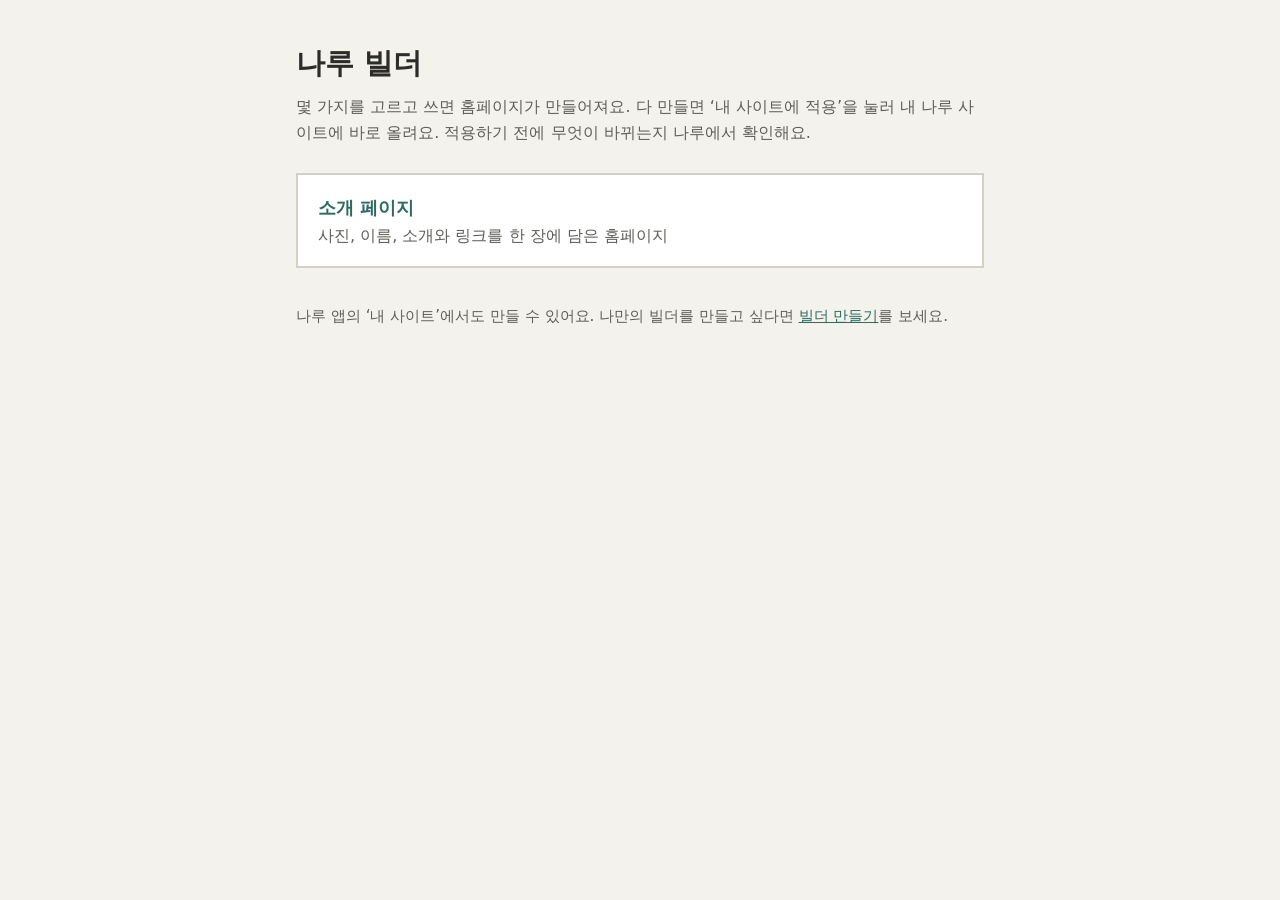
==== site/index.html @ aaf2683d "Naru's builders: the list, and the 소개 페이지 builder builders.naru.pub serves site/: its root page list" ====
<!doctype html>
<html lang="ko">
  <head>
    <meta charset="utf-8" />
    <meta name="viewport" content="width=device-width, initial-scale=1" />
    <title>나루 빌더</title>
    <meta name="description" content="몇 가지를 고르고 쓰면 내 나루 사이트가 만들어지는 곳들" />
    <!-- The list of Naru's own builders. It is not a builder itself: each
         builder is a folder of this site, and hands its files to Naru on its
         own (https://naru.pub/docs/builders). -->
    <style>
      :root {
        --ink: #2c2c2a;
        --muted: #5f5e5a;
        --line: #d3d1c7;
        --paper: #ffffff;
        --ground: #f4f2ec;
        --accent: #2e6b61;
        color-scheme: light dark;
      }
      @media (prefers-color-scheme: dark) {
        :root {
          --ink: #f1efe8;
          --muted: #b4b2a9;
          --line: #444441;
          --paper: #1f1f1d;
          --ground: #151514;
          --accent: #8bd0c3;
        }
      }
      * {
        box-sizing: border-box;
      }
      body {
        margin: 0;
        background: var(--ground);
        color: var(--ink);
        font-family: "Pretendard", "Apple SD Gothic Neo", "Noto Sans KR", system-ui, sans-serif;
        line-height: 1.6;
      }
      main {
        max-width: 720px;
        margin: 0 auto;
        padding: 40px 16px 56px;
      }
      h1 {
        margin: 0 0 8px;
        font-size: 1.8rem;
      }
      .lead {
        margin: 0 0 28px;
        color: var(--muted);
      }
      ul {
        list-style: none;
        margin: 0;
        padding: 0;
        display: grid;
        gap: 12px;
      }
      a.builder {
        display: block;
        padding: 18px 20px;
        background: var(--paper);
        border: 2px solid var(--line);
        color: inherit;
        text-decoration: none;
      }
      a.builder:hover,
      a.builder:focus-visible {
        border-color: var(--accent);
      }
      a.builder strong {
        display: block;
        font-size: 1.15rem;
        color: var(--accent);
      }
      a.builder span {
        color: var(--muted);
      }
      footer {
        margin-top: 36px;
        font-size: 0.95rem;
        color: var(--muted);
      }
      footer a {
        color: var(--accent);
      }
    </style>
  </head>
  <body>
    <main>
      <h1>나루 빌더</h1>
      <p class="lead">
        몇 가지를 고르고 쓰면 홈페이지가 만들어져요. 다 만들면 ‘내 사이트에 적용’을
        눌러 내 나루 사이트에 바로 올려요. 적용하기 전에 무엇이 바뀌는지 나루에서
        확인해요.
      </p>
      <ul>
        <li>
          <a class="builder" href="profile/">
            <strong>소개 페이지</strong>
            <span>사진, 이름, 소개와 링크를 한 장에 담은 홈페이지</span>
          </a>
        </li>
      </ul>
      <footer>
        <p>
          나루 앱의 ‘내 사이트’에서도 만들 수 있어요. 나만의 빌더를 만들고 싶다면
          <a href="https://naru.pub/docs/builders">빌더 만들기</a>를 보세요.
        </p>
      </footer>
    </main>
  </body>
</html>
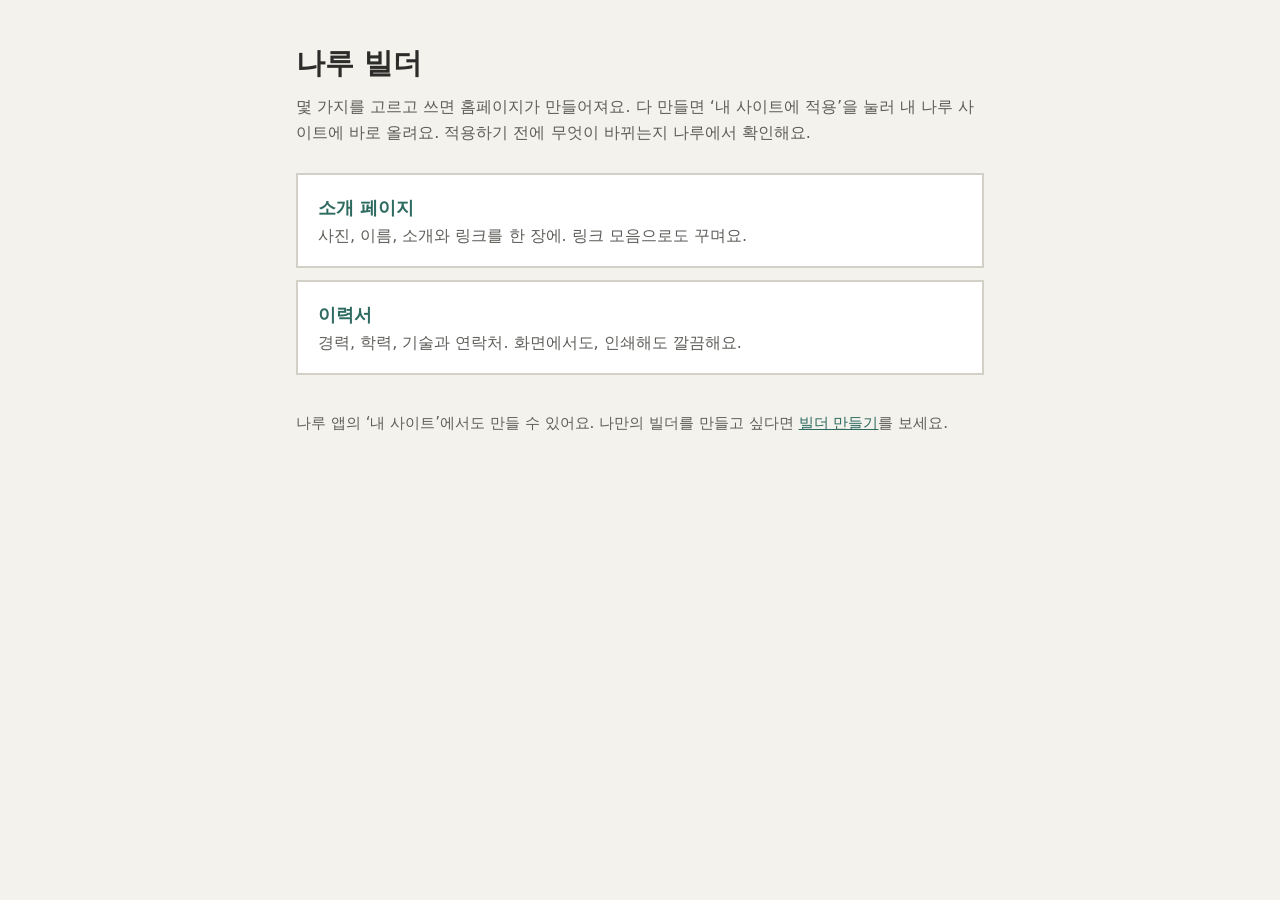
==== commit acb3086f: "Add 이력서, and a link-page layout to 소개 페이지 이력서 (resume/) makes a résumé page: role, contacts, experie" ====
--- a/site/index.html
+++ b/site/index.html
@@ -100,7 +100,13 @@
         <li>
           <a class="builder" href="profile/">
             <strong>소개 페이지</strong>
-            <span>사진, 이름, 소개와 링크를 한 장에 담은 홈페이지</span>
+            <span>사진, 이름, 소개와 링크를 한 장에. 링크 모음으로도 꾸며요.</span>
+          </a>
+        </li>
+        <li>
+          <a class="builder" href="resume/">
+            <strong>이력서</strong>
+            <span>경력, 학력, 기술과 연락처. 화면에서도, 인쇄해도 깔끔해요.</span>
           </a>
         </li>
       </ul>
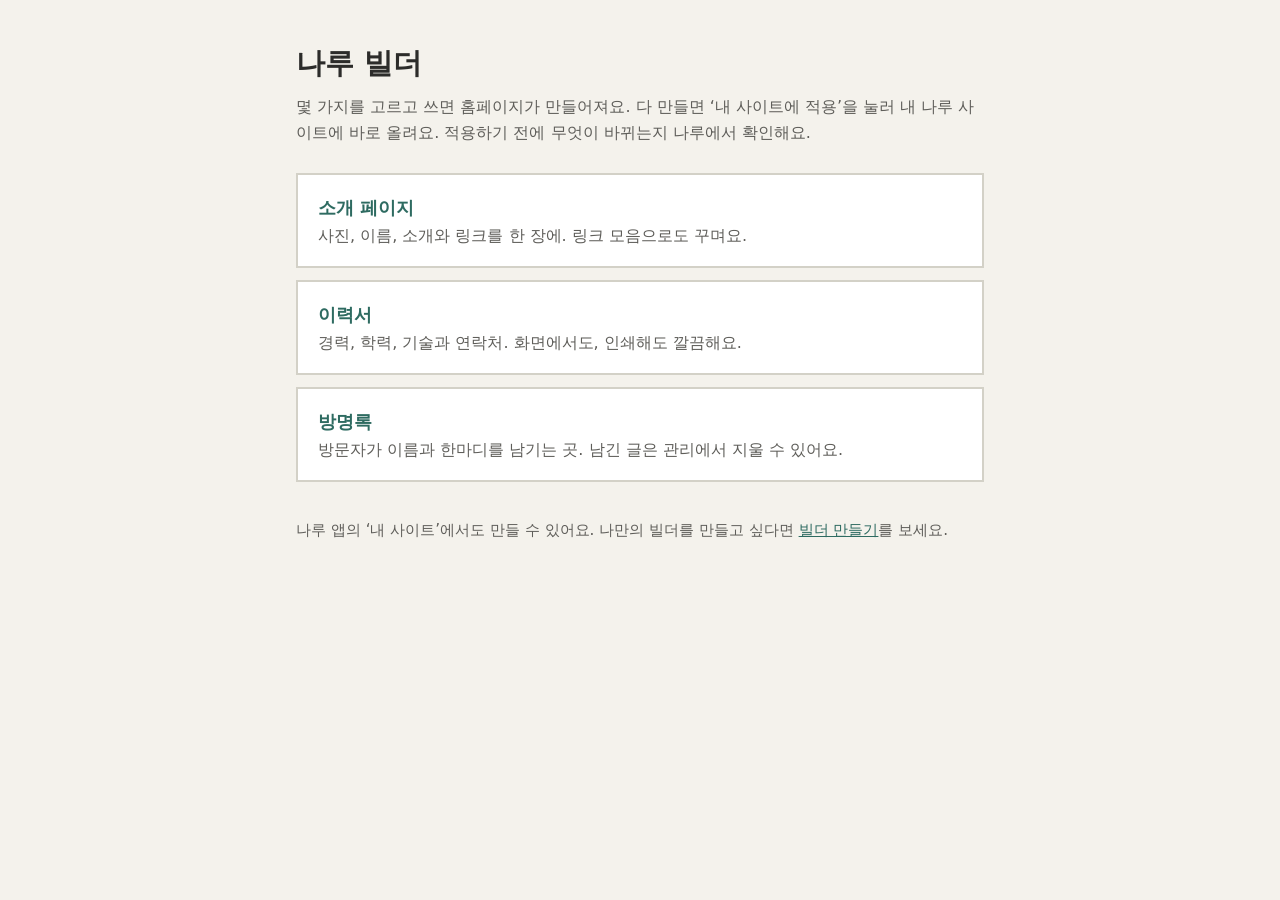
==== commit 3015b645: "Add a guestbook builder 방명록: visitors leave a name and a message, newest first, on its own page (gue" ====
--- a/site/index.html
+++ b/site/index.html
@@ -109,6 +109,12 @@
             <span>경력, 학력, 기술과 연락처. 화면에서도, 인쇄해도 깔끔해요.</span>
           </a>
         </li>
+        <li>
+          <a class="builder" href="guestbook/">
+            <strong>방명록</strong>
+            <span>방문자가 이름과 한마디를 남기는 곳. 남긴 글은 관리에서 지울 수 있어요.</span>
+          </a>
+        </li>
       </ul>
       <footer>
         <p>
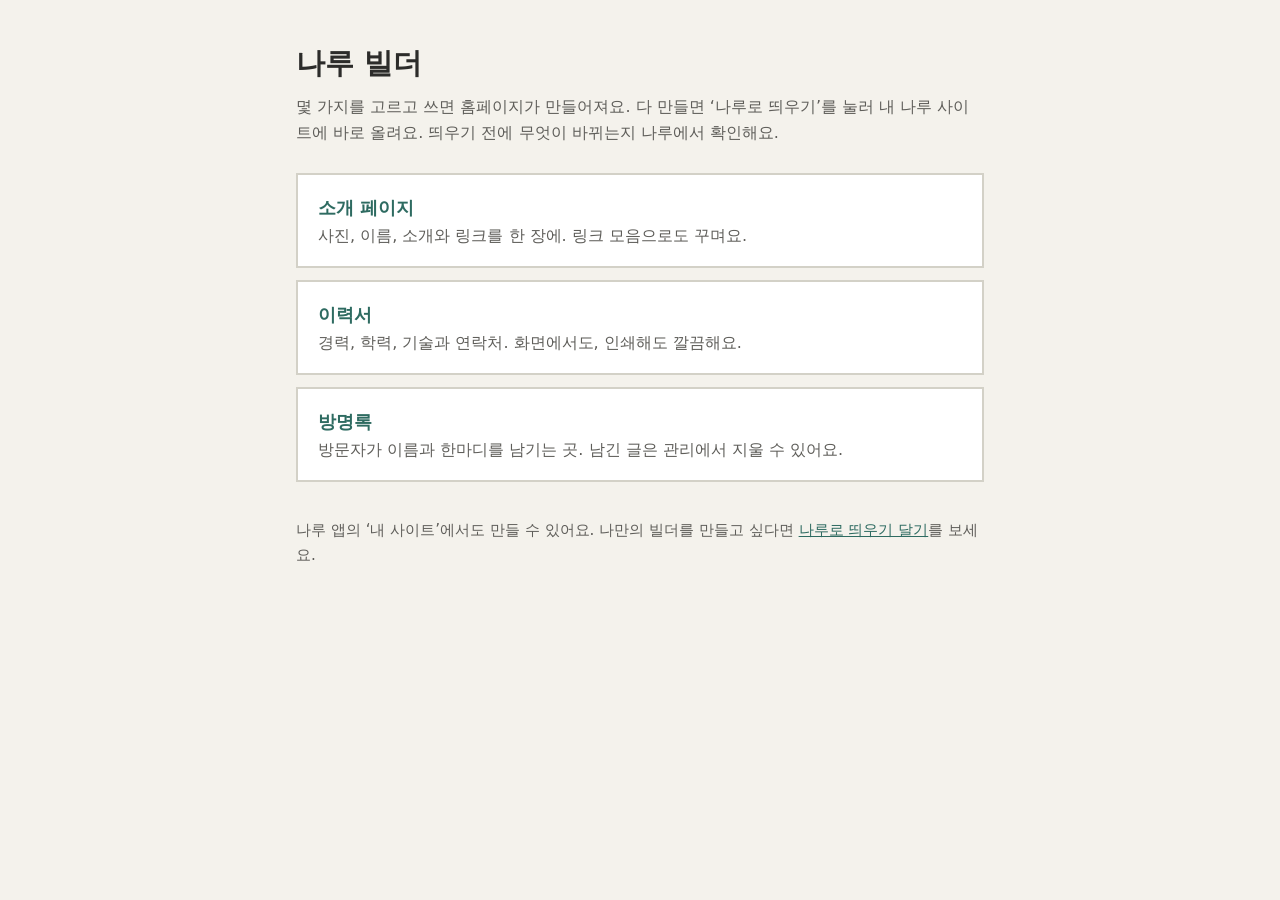
==== commit f989bf20: "Call the builders' button ‘나루로 띄우기’, as naru.pub now does The button, the line that points to it, wh" ====
--- a/site/index.html
+++ b/site/index.html
@@ -92,8 +92,8 @@
     <main>
       <h1>나루 빌더</h1>
       <p class="lead">
-        몇 가지를 고르고 쓰면 홈페이지가 만들어져요. 다 만들면 ‘내 사이트에 적용’을
-        눌러 내 나루 사이트에 바로 올려요. 적용하기 전에 무엇이 바뀌는지 나루에서
+        몇 가지를 고르고 쓰면 홈페이지가 만들어져요. 다 만들면 ‘나루로 띄우기’를
+        눌러 내 나루 사이트에 바로 올려요. 띄우기 전에 무엇이 바뀌는지 나루에서
         확인해요.
       </p>
       <ul>
@@ -119,7 +119,7 @@
       <footer>
         <p>
           나루 앱의 ‘내 사이트’에서도 만들 수 있어요. 나만의 빌더를 만들고 싶다면
-          <a href="https://naru.pub/docs/builders">빌더 만들기</a>를 보세요.
+          <a href="https://naru.pub/docs/builders">나루로 띄우기 달기</a>를 보세요.
         </p>
       </footer>
     </main>
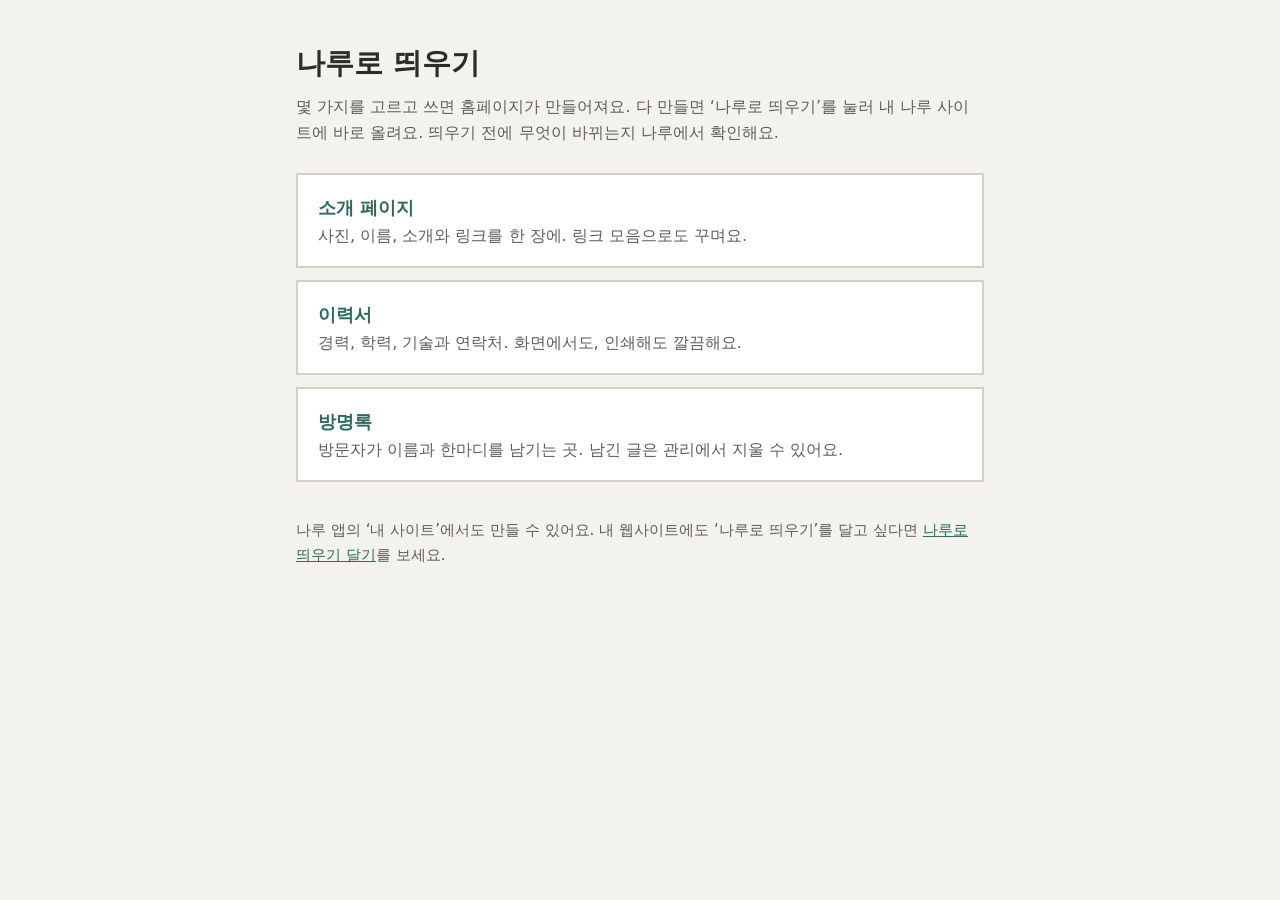
==== commit 2bba380e: "Call builders.naru.pub ‘나루로 띄우기’, not 나루 빌더 The list page's title and heading, its footer's pointer " ====
--- a/site/index.html
+++ b/site/index.html
@@ -3,7 +3,7 @@
   <head>
     <meta charset="utf-8" />
     <meta name="viewport" content="width=device-width, initial-scale=1" />
-    <title>나루 빌더</title>
+    <title>나루로 띄우기</title>
     <meta name="description" content="몇 가지를 고르고 쓰면 내 나루 사이트가 만들어지는 곳들" />
     <!-- The list of Naru's own builders. It is not a builder itself: each
          builder is a folder of this site, and hands its files to Naru on its
@@ -90,7 +90,7 @@
   </head>
   <body>
     <main>
-      <h1>나루 빌더</h1>
+      <h1>나루로 띄우기</h1>
       <p class="lead">
         몇 가지를 고르고 쓰면 홈페이지가 만들어져요. 다 만들면 ‘나루로 띄우기’를
         눌러 내 나루 사이트에 바로 올려요. 띄우기 전에 무엇이 바뀌는지 나루에서
@@ -118,7 +118,7 @@
       </ul>
       <footer>
         <p>
-          나루 앱의 ‘내 사이트’에서도 만들 수 있어요. 나만의 빌더를 만들고 싶다면
+          나루 앱의 ‘내 사이트’에서도 만들 수 있어요. 내 웹사이트에도 ‘나루로 띄우기’를 달고 싶다면
           <a href="https://naru.pub/docs/builders">나루로 띄우기 달기</a>를 보세요.
         </p>
       </footer>
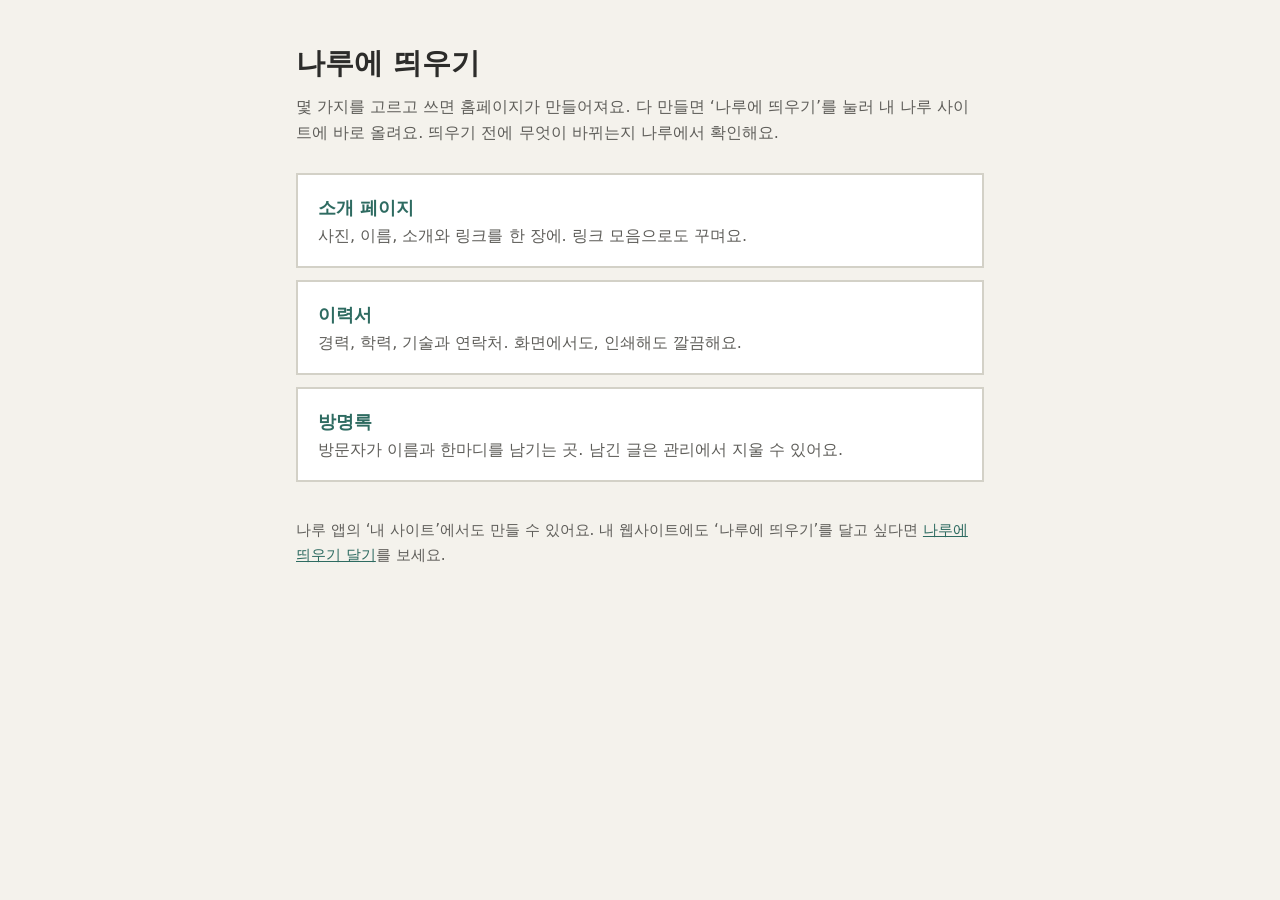
==== commit d849f58d: "Say ‘나루에 띄우기’, not ‘나루로 띄우기’ 띄우다 takes 에, as in Naru's own "나루에 띄워 보세요".  Co-Authored-By: Claude Opu" ====
--- a/site/index.html
+++ b/site/index.html
@@ -3,7 +3,7 @@
   <head>
     <meta charset="utf-8" />
     <meta name="viewport" content="width=device-width, initial-scale=1" />
-    <title>나루로 띄우기</title>
+    <title>나루에 띄우기</title>
     <meta name="description" content="몇 가지를 고르고 쓰면 내 나루 사이트가 만들어지는 곳들" />
     <!-- The list of Naru's own builders. It is not a builder itself: each
          builder is a folder of this site, and hands its files to Naru on its
@@ -90,9 +90,9 @@
   </head>
   <body>
     <main>
-      <h1>나루로 띄우기</h1>
+      <h1>나루에 띄우기</h1>
       <p class="lead">
-        몇 가지를 고르고 쓰면 홈페이지가 만들어져요. 다 만들면 ‘나루로 띄우기’를
+        몇 가지를 고르고 쓰면 홈페이지가 만들어져요. 다 만들면 ‘나루에 띄우기’를
         눌러 내 나루 사이트에 바로 올려요. 띄우기 전에 무엇이 바뀌는지 나루에서
         확인해요.
       </p>
@@ -118,8 +118,8 @@
       </ul>
       <footer>
         <p>
-          나루 앱의 ‘내 사이트’에서도 만들 수 있어요. 내 웹사이트에도 ‘나루로 띄우기’를 달고 싶다면
-          <a href="https://naru.pub/docs/builders">나루로 띄우기 달기</a>를 보세요.
+          나루 앱의 ‘내 사이트’에서도 만들 수 있어요. 내 웹사이트에도 ‘나루에 띄우기’를 달고 싶다면
+          <a href="https://naru.pub/docs/builders">나루에 띄우기 달기</a>를 보세요.
         </p>
       </footer>
     </main>
